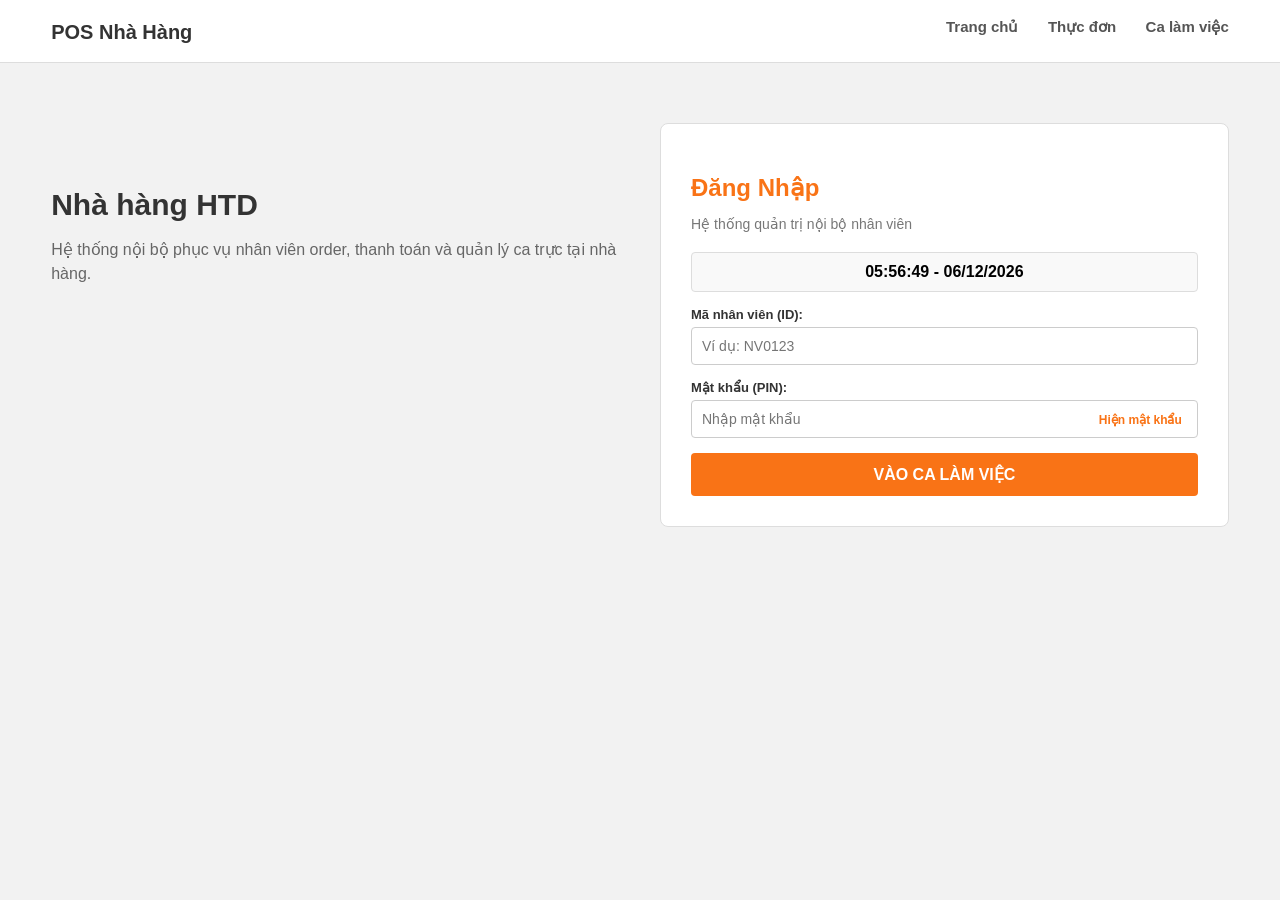
==== dangnhap.html @ c79cea72 "Add files via upload" ====
<!DOCTYPE html>
<html lang="vi">
<head>
    <meta charset="UTF-8">
    <title>Hệ thống Nội bộ - Đăng nhập</title>
    <!-- Liên kết file CSS -->
    <link rel="stylesheet" href="dangnhap.css">
</head>
<body>

    <!-- Thanh điều hướng phía trên -->
    <div class="navbar">
        <div class="nav-container"> <!-- Thẻ div giúp gom menu lại đúng độ rộng 1000px -->
            <div class="nav-brand">POS Nhà Hàng</div>
            <div class="nav-links">
                <a href="#">Trang chủ</a>
                <a href="#">Thực đơn</a>
                <a href="#">Ca làm việc</a>
            </div>
        </div>
    </div>

    <!-- Khung chính chứa 2 phần: Giới thiệu và Form đăng nhập -->
    <div class="main-container">
        
        <!-- Cột bên trái: Nội dung giới thiệu -->
        <div class="left-box">
            <h2>Nhà hàng HTD</h2>
            <p>Hệ thống nội bộ phục vụ nhân viên order, thanh toán và quản lý ca trực tại nhà hàng.</p>
        </div>

        <!-- Cột bên phải: Form đăng nhập -->
        <div class="right-box">
            <div class="login-card">
                <h2>Đăng Nhập</h2>
                <p>Hệ thống quản trị nội bộ nhân viên</p>

                <!-- Đồng hồ thời gian -->
                <div id="realTimeClock">--:--:--</div>

                <!-- Thông báo lỗi (mặc định ẩn) -->
                <div id="errorMsg" style="display: none;">
                    Mã nhân viên hoặc mật khẩu không chính xác!
                </div>

                <!-- Biểu mẫu đăng nhập -->
                <form id="loginForm">
                    <div class="form-group">
                        <label>Mã nhân viên (ID):</label>
                        <input type="text" id="empId" placeholder="Ví dụ: NV0123" required>
                    </div>

                    <div class="form-group">
                        <label>Mật khẩu (PIN):</label>
                        <input type="password" id="password" placeholder="Nhập mật khẩu" required>
                        <button type="button" id="toggleBtn">Hiện mật khẩu</button>
                    </div>

                    <button type="submit" id="submitBtn">VÀO CA LÀM VIỆC</button>
                </form>
            </div>
        </div>

    </div>

    <!-- JavaScript cơ bản thuần túy -->
    <script>
        // 1. Hàm hiển thị đồng hồ thời gian thực
        function updateClock() {
            var now = new Date();
            var hours = now.getHours();
            var minutes = now.getMinutes();
            var seconds = now.getSeconds();
            var day = now.getDate();
            var month = now.getMonth() + 1;
            var year = now.getFullYear();

            if (hours < 10) { hours = "0" + hours; }
            if (minutes < 10) { minutes = "0" + minutes; }
            if (seconds < 10) { seconds = "0" + seconds; }
            if (day < 10) { day = "0" + day; }
            if (month < 10) { month = "0" + month; }

            var timeString = hours + ":" + minutes + ":" + seconds + " - " + day + "/" + month + "/" + year;
            document.getElementById("realTimeClock").innerText = timeString;
        }

        setInterval(updateClock, 1000);
        updateClock();

        // 2. Chức năng ẩn / hiện mật khẩu
        var toggleBtn = document.getElementById("toggleBtn");
        var passwordInput = document.getElementById("password");

        toggleBtn.onclick = function() {
            if (passwordInput.type === "password") {
                passwordInput.type = "text";
                toggleBtn.innerText = "Ẩn mật khẩu";
            } else {
                passwordInput.type = "password";
                toggleBtn.innerText = "Hiện mật khẩu";
            }
        };

        // 3. Xử lý khi bấm nút đăng nhập
        var loginForm = document.getElementById("loginForm");
        var errorMsg = document.getElementById("errorMsg");
        var submitBtn = document.getElementById("submitBtn");

        loginForm.onsubmit = function(event) {
            event.preventDefault();

            var empId = document.getElementById("empId").value;
            var password = passwordInput.value;

            errorMsg.style.display = "none";
            submitBtn.innerText = "ĐANG XÁC THỰC...";
            submitBtn.disabled = true;

            setTimeout(function() {
                if (empId.toUpperCase() === "ADMIN" && password === "123456") {
                    submitBtn.innerText = "ĐĂNG NHẬP THÀNH CÔNG";
                    submitBtn.style.backgroundColor = "green";
                } else {
                    errorMsg.style.display = "block";
                    submitBtn.innerText = "VÀO CA LÀM VIỆC";
                    submitBtn.disabled = false;
                    passwordInput.value = "";
                    passwordInput.focus();
                }
            }, 1000);
        };
    </script>
</body>
</html>
---- dangnhap.css ----
/* Thiết lập chung */
body {
    margin: 0;
    padding: 0;
    font-family: Arial, sans-serif;
    background-color: #f2f2f2;
}

/* Thanh điều hướng */
.navbar {
    background-color: #ffffff;
    border-bottom: 1px solid #ddd;
    padding: 18px 0; /* Khoảng cách trên và dưới bằng nhau */
}

/* Khung gom nội dung menu rộng đúng 1000px để thẳng hàng với phần bên dưới */
.nav-container {
    width: 92%;
    max-width: 1300px;        /* Giới hạn độ rộng tối đa */
    margin: 0 auto;             /* Canh giữa màn hình */
    overflow: hidden;           /* Kỹ thuật cơ bản để chứa các phần tử float */
}

.nav-brand {
    float: left;
    font-size: 20px;
    font-weight: bold;
    color: #333;
    padding-top: 3px;           /* Canh chỉnh nhẹ cho chữ thẳng hàng theo chiều dọc */
}

.nav-links {
    float: right;
}

.nav-links a {
    text-decoration: none;
    color: #555;
    margin-left: 25px;
    font-size: 15px;
    font-weight: bold;
}

.nav-links a:hover {
    color: #f97316;
}

/* Khung chính chứa 2 cột (Độ rộng chuẩn 1000px) */
.main-container {
    width: 92%;
    max-width: 1300px;
    margin: 60px auto;
    overflow: hidden; /* Giúp khung chứa không bị tràn nội dung do dùng float */
}

/* Cột bên trái */
.left-box {
    width: 50%;
    float: left;
    padding: 40px 20px 40px 0;
    box-sizing: border-box;
}

.left-box h2 {
    font-size: 30px;
    color: #333;
    margin-bottom: 15px;
}

.left-box p {
    font-size: 16px;
    color: #666;
    line-height: 1.5;
}

/* Cột bên phải (Khung đăng nhập) */
.right-box {
    width: 50%;
    float: right;
    padding: 0 0 0 20px;
    box-sizing: border-box;
}

.login-card {
    background-color: #ffffff;
    padding: 30px;
    border-radius: 8px;
    border: 1px solid #ddd;
}

.login-card h2 {
    color: #f97316;
    margin-bottom: 5px;
}

.login-card p {
    color: #777;
    font-size: 14px;
    margin-bottom: 20px;
}

/* Đồng hồ */
#realTimeClock {
    background-color: #f9f9f9;
    padding: 10px;
    text-align: center;
    font-weight: bold;
    border: 1px solid #ddd;
    margin-bottom: 15px;
    border-radius: 4px;
}

/* Thông báo lỗi */
#errorMsg {
    color: red;
    background-color: #fee2e2;
    padding: 10px;
    margin-bottom: 15px;
    text-align: center;
    font-size: 13px;
    border-radius: 4px;
}

/* Form inputs */
.form-group {
    margin-bottom: 15px;
    position: relative;
}

.form-group label {
    display: block;
    margin-bottom: 5px;
    font-weight: bold;
    font-size: 13px;
    color: #333;
}

.form-group input {
    width: 100%;
    padding: 10px;
    box-sizing: border-box;
    border: 1px solid #ccc;
    border-radius: 4px;
    font-size: 14px;
}

/* Nút ẩn hiện mật khẩu */
#toggleBtn {
    position: absolute;
    right: 10px;
    bottom: 10px;
    background: none;
    border: none;
    color: #f97316;
    font-weight: bold;
    cursor: pointer;
    font-size: 12px;
}

/* Nút submit */
#submitBtn {
    width: 100%;
    padding: 12px;
    background-color: #f97316;
    color: white;
    border: none;
    border-radius: 4px;
    font-size: 16px;
    font-weight: bold;
    cursor: pointer;
}

#submitBtn:hover {
    background-color: #ea580c;
}
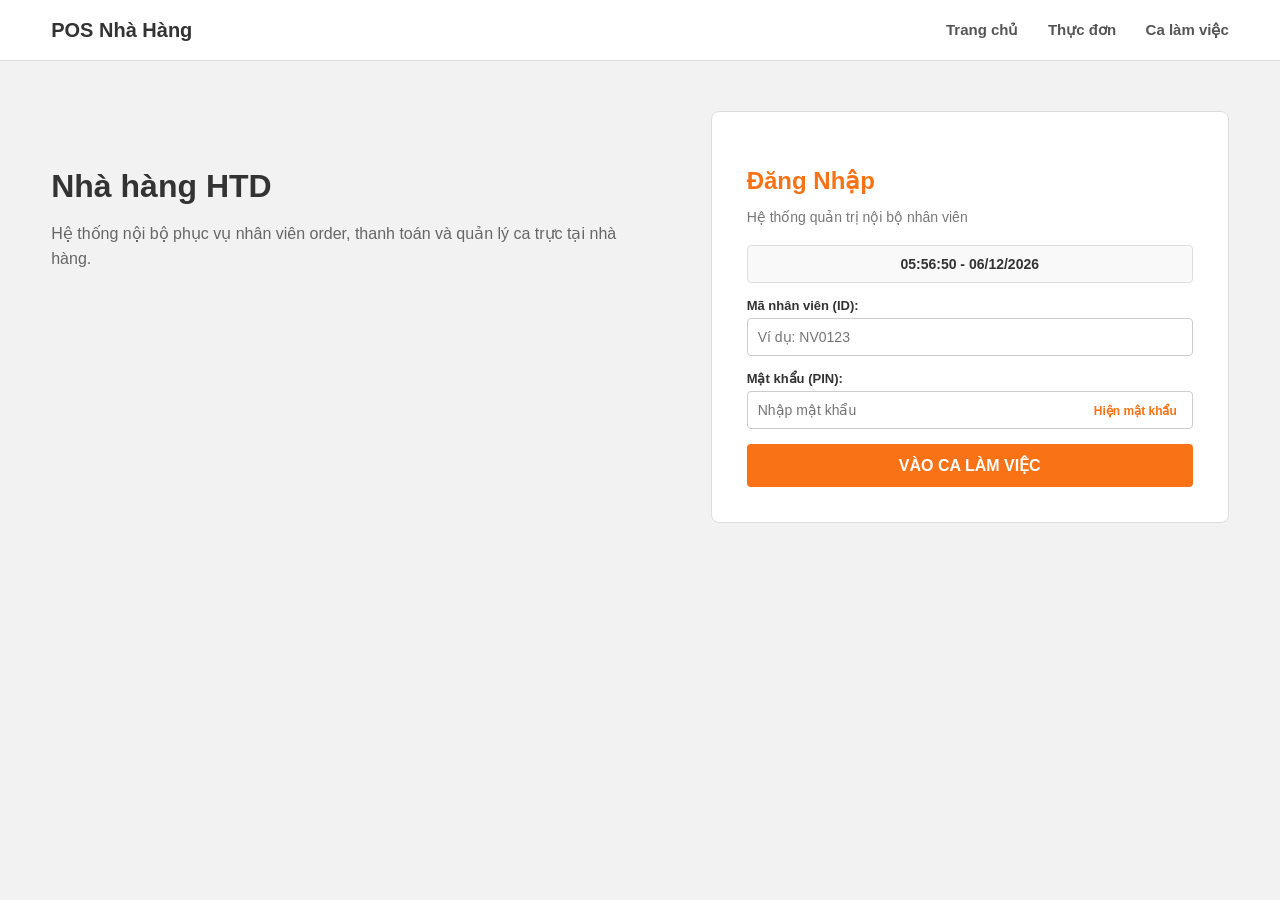
==== commit d3163fac: "Add files via upload" ====
--- a/dangnhap.html
+++ b/dangnhap.html
@@ -3,33 +3,34 @@
 <head>
     <meta charset="UTF-8">
     <title>Hệ thống Nội bộ - Đăng nhập</title>
-    <!-- Liên kết file CSS -->
+    <!-- Liên kết file CSS chuẩn -->
     <link rel="stylesheet" href="dangnhap.css">
 </head>
 <body>
 
     <!-- Thanh điều hướng phía trên -->
     <div class="navbar">
-        <div class="nav-container"> <!-- Thẻ div giúp gom menu lại đúng độ rộng 1000px -->
+        <div class="nav-container">
             <div class="nav-brand">POS Nhà Hàng</div>
             <div class="nav-links">
                 <a href="#">Trang chủ</a>
                 <a href="#">Thực đơn</a>
                 <a href="#">Ca làm việc</a>
             </div>
+            <div class="clear"></div> <!-- Ngắt trôi float -->
         </div>
     </div>
 
-    <!-- Khung chính chứa 2 phần: Giới thiệu và Form đăng nhập -->
+    <!-- Khung chính chứa 2 cột (Trái: Giới thiệu, Phải: Đăng nhập) -->
     <div class="main-container">
         
-        <!-- Cột bên trái: Nội dung giới thiệu -->
+        <!-- Cột bên trái -->
         <div class="left-box">
             <h2>Nhà hàng HTD</h2>
             <p>Hệ thống nội bộ phục vụ nhân viên order, thanh toán và quản lý ca trực tại nhà hàng.</p>
         </div>
 
-        <!-- Cột bên phải: Form đăng nhập -->
+        <!-- Cột bên phải (Form đăng nhập) -->
         <div class="right-box">
             <div class="login-card">
                 <h2>Đăng Nhập</h2>
@@ -61,9 +62,10 @@
             </div>
         </div>
 
+        <div class="clear"></div> <!-- Ngắt trôi float để khung chứa ôm trọn 2 cột -->
     </div>
 
-    <!-- JavaScript cơ bản thuần túy -->
+    <!-- JavaScript thuần theo chuẩn cơ bản trên lớp -->
     <script>
         // 1. Hàm hiển thị đồng hồ thời gian thực
         function updateClock() {
@@ -75,6 +77,7 @@
             var month = now.getMonth() + 1;
             var year = now.getFullYear();
 
+            // Thêm số 0 nếu giá trị nhỏ hơn 10
             if (hours < 10) { hours = "0" + hours; }
             if (minutes < 10) { minutes = "0" + minutes; }
             if (seconds < 10) { seconds = "0" + seconds; }
@@ -102,13 +105,13 @@
             }
         };
 
-        // 3. Xử lý khi bấm nút đăng nhập
+        // 3. Xử lý khi submit form đăng nhập
         var loginForm = document.getElementById("loginForm");
         var errorMsg = document.getElementById("errorMsg");
         var submitBtn = document.getElementById("submitBtn");
 
         loginForm.onsubmit = function(event) {
-            event.preventDefault();
+            event.preventDefault(); // Chặn load lại trang
 
             var empId = document.getElementById("empId").value;
             var password = passwordInput.value;
@@ -117,6 +120,7 @@
             submitBtn.innerText = "ĐANG XÁC THỰC...";
             submitBtn.disabled = true;
 
+            // Giả lập kiểm tra tài khoản sau 1 giây
             setTimeout(function() {
                 if (empId.toUpperCase() === "ADMIN" && password === "123456") {
                     submitBtn.innerText = "ĐĂNG NHẬP THÀNH CÔNG";
--- a/dangnhap.css
+++ b/dangnhap.css
@@ -1,4 +1,4 @@
-/* Thiết lập chung */
+/* Thiết lập chung trang web */
 body {
     margin: 0;
     padding: 0;
@@ -6,31 +6,35 @@
     background-color: #f2f2f2;
 }
 
-/* Thanh điều hướng */
+/* Thẻ ngắt trôi float theo giáo trình */
+.clear {
+    clear: both;
+}
+
+/* Thanh điều hướng (Navbar) */
 .navbar {
     background-color: #ffffff;
     border-bottom: 1px solid #ddd;
-    padding: 18px 0; /* Khoảng cách trên và dưới bằng nhau */
+    height: 60px;
 }
 
-/* Khung gom nội dung menu rộng đúng 1000px để thẳng hàng với phần bên dưới */
 .nav-container {
-    width: 92%;
-    max-width: 1300px;        /* Giới hạn độ rộng tối đa */
-    margin: 0 auto;             /* Canh giữa màn hình */
-    overflow: hidden;           /* Kỹ thuật cơ bản để chứa các phần tử float */
+    width: 92%;             /* Giãn rộng chiếm 92% màn hình */
+    max-width: 1300px;      /* Giới hạn tối đa không bị bè quá rộng trên màn hình lớn */
+    margin: 0 auto;         /* Canh giữa */
 }
 
 .nav-brand {
     float: left;
+    line-height: 60px;
     font-size: 20px;
     font-weight: bold;
     color: #333;
-    padding-top: 3px;           /* Canh chỉnh nhẹ cho chữ thẳng hàng theo chiều dọc */
 }
 
 .nav-links {
     float: right;
+    line-height: 60px;
 }
 
 .nav-links a {
@@ -45,24 +49,23 @@
     color: #f97316;
 }
 
-/* Khung chính chứa 2 cột (Độ rộng chuẩn 1000px) */
+/* Khung chính chứa 2 cột */
 .main-container {
-    width: 92%;
-    max-width: 1300px;
-    margin: 60px auto;
-    overflow: hidden; /* Giúp khung chứa không bị tràn nội dung do dùng float */
+    width: 92%;             /* Giãn rộng ra hai bên màn hình */
+    max-width: 1300px;      /* Giới hạn tối đa 1300px */
+    margin: 50px auto;      /* Canh giữa và tạo khoảng cách trên dưới */
 }
 
-/* Cột bên trái */
+/* Cột bên trái: Giới thiệu */
 .left-box {
-    width: 50%;
+    width: 50%;             /* Tăng độ rộng để nội dung trải đều sang trái */
     float: left;
-    padding: 40px 20px 40px 0;
+    padding-top: 30px;
     box-sizing: border-box;
 }
 
 .left-box h2 {
-    font-size: 30px;
+    font-size: 32px;
     color: #333;
     margin-bottom: 15px;
 }
@@ -70,20 +73,19 @@
 .left-box p {
     font-size: 16px;
     color: #666;
-    line-height: 1.5;
+    line-height: 1.6;
 }
 
-/* Cột bên phải (Khung đăng nhập) */
+/* Cột bên phải: Form đăng nhập */
 .right-box {
-    width: 50%;
+    width: 44%;             /* Cân đối khoảng trống ở giữa */
     float: right;
-    padding: 0 0 0 20px;
     box-sizing: border-box;
 }
 
 .login-card {
     background-color: #ffffff;
-    padding: 30px;
+    padding: 35px;
     border-radius: 8px;
     border: 1px solid #ddd;
 }
@@ -91,6 +93,7 @@
 .login-card h2 {
     color: #f97316;
     margin-bottom: 5px;
+    font-size: 24px;
 }
 
 .login-card p {
@@ -99,7 +102,7 @@
     margin-bottom: 20px;
 }
 
-/* Đồng hồ */
+/* Đồng hồ thời gian */
 #realTimeClock {
     background-color: #f9f9f9;
     padding: 10px;
@@ -108,6 +111,8 @@
     border: 1px solid #ddd;
     margin-bottom: 15px;
     border-radius: 4px;
+    font-size: 14px;
+    color: #333;
 }
 
 /* Thông báo lỗi */
@@ -119,9 +124,10 @@
     text-align: center;
     font-size: 13px;
     border-radius: 4px;
+    font-weight: bold;
 }
 
-/* Form inputs */
+/* Nhóm nhập liệu trong Form */
 .form-group {
     margin-bottom: 15px;
     position: relative;
@@ -144,7 +150,7 @@
     font-size: 14px;
 }
 
-/* Nút ẩn hiện mật khẩu */
+/* Nút ẩn/hiện mật khẩu */
 #toggleBtn {
     position: absolute;
     right: 10px;
@@ -157,7 +163,7 @@
     font-size: 12px;
 }
 
-/* Nút submit */
+/* Nút Đăng nhập */
 #submitBtn {
     width: 100%;
     padding: 12px;
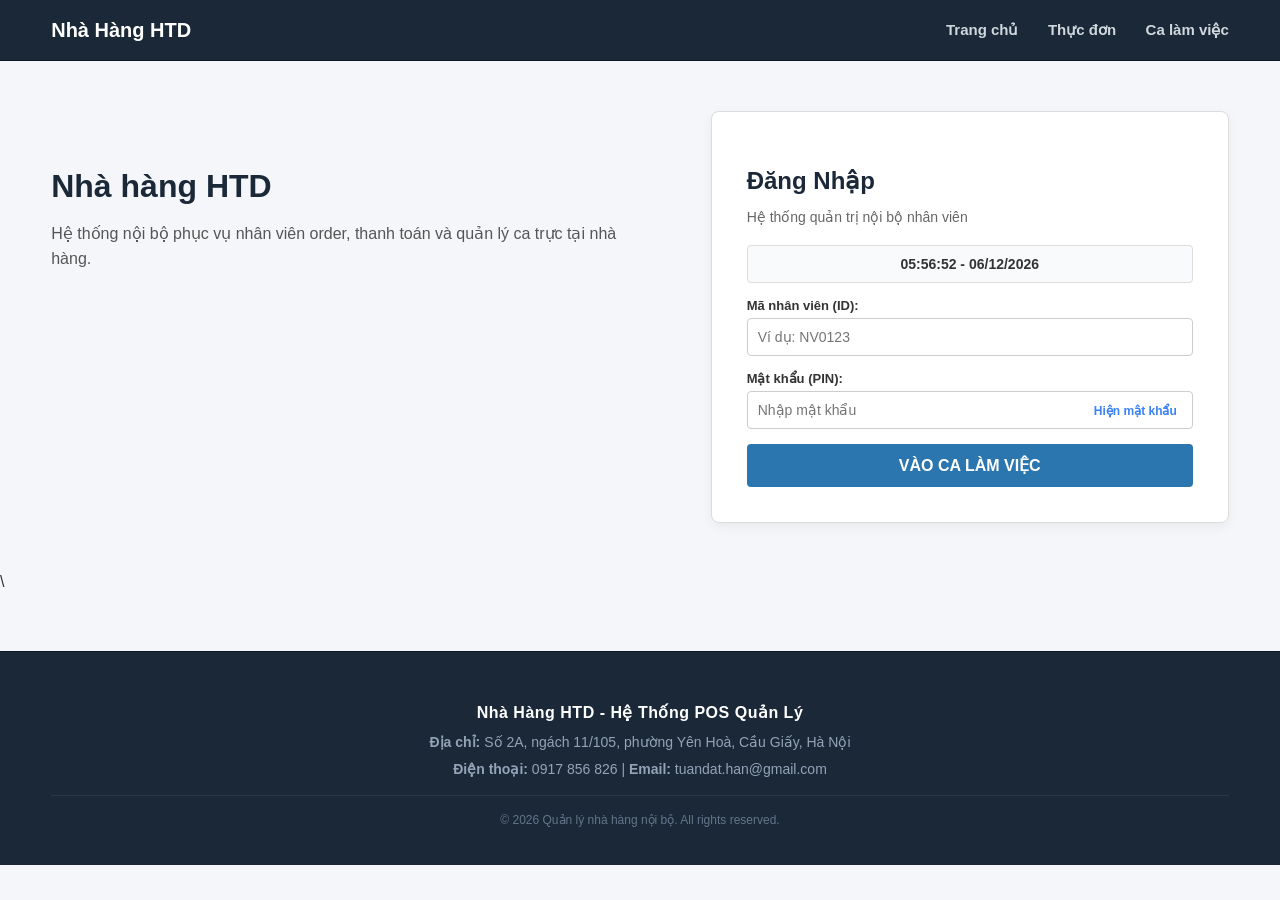
==== commit 16ec9990: "Add files via upload" ====
--- a/dangnhap.html
+++ b/dangnhap.html
@@ -11,7 +11,7 @@
     <!-- Thanh điều hướng phía trên -->
     <div class="navbar">
         <div class="nav-container">
-            <div class="nav-brand">POS Nhà Hàng</div>
+            <div class="nav-brand">Nhà Hàng HTD</div>
             <div class="nav-links">
                 <a href="#">Trang chủ</a>
                 <a href="#">Thực đơn</a>
@@ -134,6 +134,19 @@
                 }
             }, 1000);
         };
-    </script>
+    </script>\
+    <!-- Chân trang (Footer) thông tin liên hệ -->
+    <div class="footer">
+        <div class="footer-container">
+            <div class="footer-info">
+                <h4>Nhà Hàng HTD - Hệ Thống POS Quản Lý</h4>
+                <p><strong>Địa chỉ:</strong> Số 2A, ngách 11/105, phường Yên Hoà, Cầu Giấy, Hà Nội</p>
+                <p><strong>Điện thoại:</strong> 0917 856 826 | <strong>Email:</strong> tuandat.han@gmail.com</p>
+                <p class="copyright">© 2026 Quản lý nhà hàng nội bộ. All rights reserved.</p>
+            </div>
+            <div class="clear"></div>
+        </div>
+    </div>
 </body>
+
 </html>
--- a/dangnhap.css
+++ b/dangnhap.css
@@ -3,7 +3,8 @@
     margin: 0;
     padding: 0;
     font-family: Arial, sans-serif;
-    background-color: #f2f2f2;
+    background-color: #f4f6f9;
+    color: #333;
 }
 
 /* Thẻ ngắt trôi float theo giáo trình */
@@ -11,17 +12,17 @@
     clear: both;
 }
 
-/* Thanh điều hướng (Navbar) */
+/* Thanh điều hướng (Navbar) đồng bộ màu với trang gọi món */
 .navbar {
-    background-color: #ffffff;
-    border-bottom: 1px solid #ddd;
+    background-color: #1b2838; /* Xanh navy đậm đặc trưng */
+    border-bottom: 1px solid #0f172a;
     height: 60px;
 }
 
 .nav-container {
-    width: 92%;             /* Giãn rộng chiếm 92% màn hình */
-    max-width: 1300px;      /* Giới hạn tối đa không bị bè quá rộng trên màn hình lớn */
-    margin: 0 auto;         /* Canh giữa */
+    width: 92%;
+    max-width: 1300px;
+    margin: 0 auto;
 }
 
 .nav-brand {
@@ -29,7 +30,7 @@
     line-height: 60px;
     font-size: 20px;
     font-weight: bold;
-    color: #333;
+    color: #ffffff;
 }
 
 .nav-links {
@@ -39,26 +40,26 @@
 
 .nav-links a {
     text-decoration: none;
-    color: #555;
+    color: #cfd8dc;
     margin-left: 25px;
     font-size: 15px;
     font-weight: bold;
 }
 
 .nav-links a:hover {
-    color: #f97316;
+    color: #38bdf8;
 }
 
 /* Khung chính chứa 2 cột */
 .main-container {
-    width: 92%;             /* Giãn rộng ra hai bên màn hình */
-    max-width: 1300px;      /* Giới hạn tối đa 1300px */
-    margin: 50px auto;      /* Canh giữa và tạo khoảng cách trên dưới */
+    width: 92%;
+    max-width: 1300px;
+    margin: 50px auto;
 }
 
 /* Cột bên trái: Giới thiệu */
 .left-box {
-    width: 50%;             /* Tăng độ rộng để nội dung trải đều sang trái */
+    width: 50%;
     float: left;
     padding-top: 30px;
     box-sizing: border-box;
@@ -66,19 +67,19 @@
 
 .left-box h2 {
     font-size: 32px;
-    color: #333;
+    color: #1b2838; /* Đồng bộ màu tiêu đề */
     margin-bottom: 15px;
 }
 
 .left-box p {
     font-size: 16px;
-    color: #666;
+    color: #555;
     line-height: 1.6;
 }
 
 /* Cột bên phải: Form đăng nhập */
 .right-box {
-    width: 44%;             /* Cân đối khoảng trống ở giữa */
+    width: 44%;
     float: right;
     box-sizing: border-box;
 }
@@ -87,28 +88,29 @@
     background-color: #ffffff;
     padding: 35px;
     border-radius: 8px;
-    border: 1px solid #ddd;
+    border: 1px solid #dcdcdc;
+    box-shadow: 0 4px 12px rgba(0, 0, 0, 0.05);
 }
 
 .login-card h2 {
-    color: #f97316;
+    color: #1b2838; /* Đồng bộ màu tiêu đề form */
     margin-bottom: 5px;
     font-size: 24px;
 }
 
 .login-card p {
-    color: #777;
+    color: #666;
     font-size: 14px;
     margin-bottom: 20px;
 }
 
 /* Đồng hồ thời gian */
 #realTimeClock {
-    background-color: #f9f9f9;
+    background-color: #f8fafc;
     padding: 10px;
     text-align: center;
     font-weight: bold;
-    border: 1px solid #ddd;
+    border: 1px solid #dcdcdc;
     margin-bottom: 15px;
     border-radius: 4px;
     font-size: 14px;
@@ -119,6 +121,7 @@
 #errorMsg {
     color: red;
     background-color: #fee2e2;
+    border: 1px solid #fecaca;
     padding: 10px;
     margin-bottom: 15px;
     text-align: center;
@@ -148,6 +151,12 @@
     border: 1px solid #ccc;
     border-radius: 4px;
     font-size: 14px;
+}
+
+.form-group input:focus {
+    outline: none;
+    border-color: #3b82f6; /* Xanh dương sáng chuẩn nút gọi món */
+    box-shadow: 0 0 0 3px rgba(59, 130, 246, 0.15);
 }
 
 /* Nút ẩn/hiện mật khẩu */
@@ -157,25 +166,68 @@
     bottom: 10px;
     background: none;
     border: none;
-    color: #f97316;
+    color: #3b82f6;
     font-weight: bold;
     cursor: pointer;
     font-size: 12px;
 }
 
-/* Nút Đăng nhập */
+#toggleBtn:hover {
+    color: #2563eb;
+}
+
+/* Nút Đăng nhập đồng bộ màu xanh dương chuẩn của nút "Thêm vào món" */
 #submitBtn {
     width: 100%;
     padding: 12px;
-    background-color: #f97316;
+    background-color: #2c76b0;
     color: white;
     border: none;
     border-radius: 4px;
     font-size: 16px;
     font-weight: bold;
     cursor: pointer;
+    transition: background-color 0.2s ease;
 }
 
 #submitBtn:hover {
-    background-color: #ea580c;
+    background-color: #2c76b0;
+}
+/* Chân trang thông tin liên hệ */
+.footer {
+    background-color: #1b2838; /* Đồng bộ màu tối navy */
+    color: #cfd8dc;
+    padding: 30px 0;
+    margin-top: 60px;
+    border-top: 1px solid #0f172a;
+    text-align: center;
+}
+
+.footer-container {
+    width: 92%;
+    max-width: 1300px;
+    margin: 0 auto;
+}
+
+.footer-info h4 {
+    color: #ffffff;
+    font-size: 16px;
+    font-weight: bold;
+    margin-bottom: 10px;
+    letter-spacing: 0.5px;
+}
+
+.footer-info p {
+    font-size: 14px;
+    color: #94a3b8;
+    margin: 6px 0;
+    line-height: 1.5;
+}
+
+.footer-info .copyright {
+    font-size: 12px;
+    color: #64748b;
+    margin-top: 15px;
+    border-top: 1px solid #2d3748;
+    padding-top: 15px;
 }
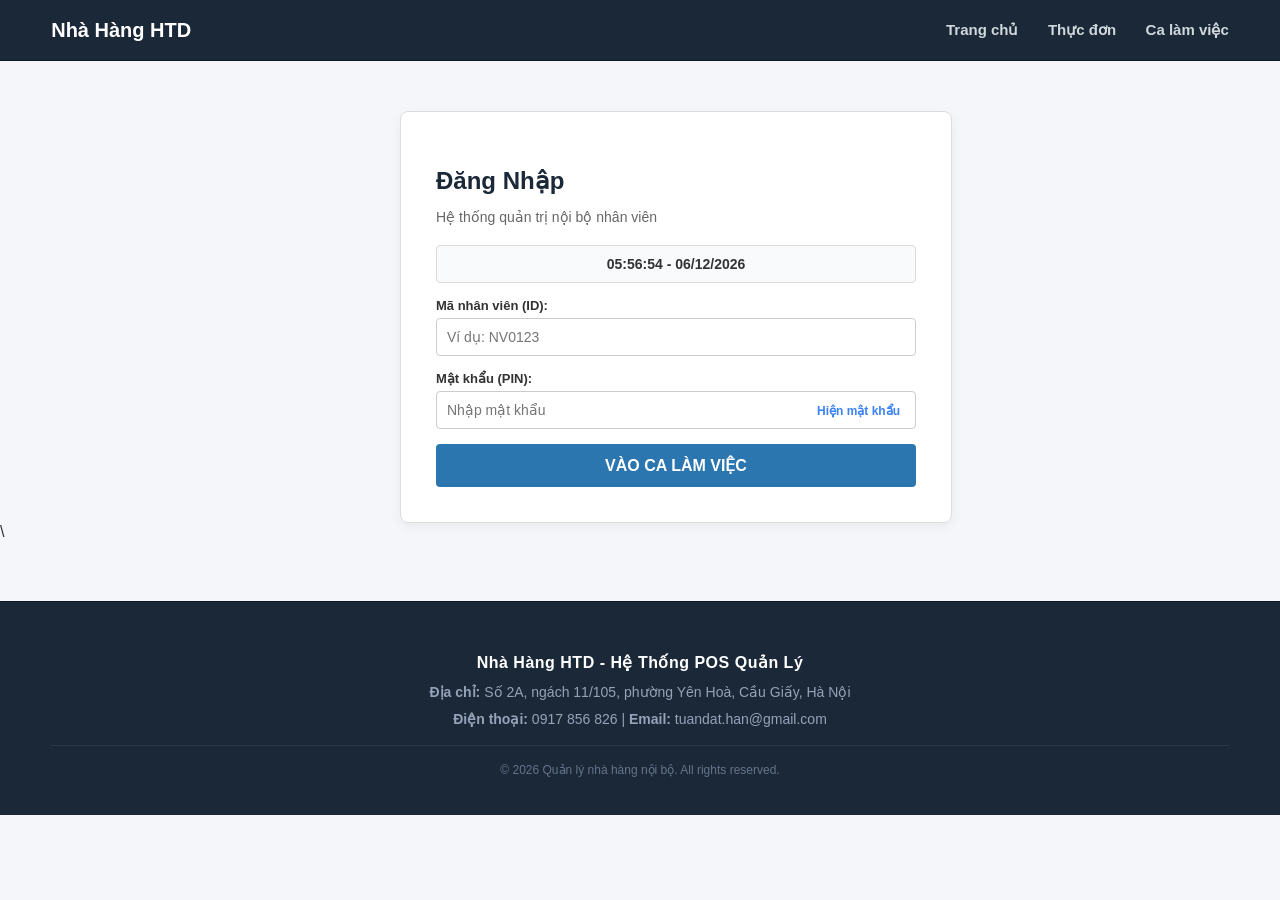
==== commit 8ba82368: "Add files via upload" ====
--- a/dangnhap.html
+++ b/dangnhap.html
@@ -22,14 +22,7 @@
     </div>
 
     <!-- Khung chính chứa 2 cột (Trái: Giới thiệu, Phải: Đăng nhập) -->
-    <div class="main-container">
-        
-        <!-- Cột bên trái -->
-        <div class="left-box">
-            <h2>Nhà hàng HTD</h2>
-            <p>Hệ thống nội bộ phục vụ nhân viên order, thanh toán và quản lý ca trực tại nhà hàng.</p>
-        </div>
-
+    <article class="main-container">
         <!-- Cột bên phải (Form đăng nhập) -->
         <div class="right-box">
             <div class="login-card">
@@ -63,7 +56,7 @@
         </div>
 
         <div class="clear"></div> <!-- Ngắt trôi float để khung chứa ôm trọn 2 cột -->
-    </div>
+    </article>
 
     <!-- JavaScript thuần theo chuẩn cơ bản trên lớp -->
     <script>
--- a/dangnhap.css
+++ b/dangnhap.css
@@ -1,10 +1,11 @@
 /* Thiết lập chung trang web */
 body {
-    margin: 0;
+    margin: 0 auto;
     padding: 0;
     font-family: Arial, sans-serif;
     background-color: #f4f6f9;
     color: #333;
+    box-sizing: border-box;
 }
 
 /* Thẻ ngắt trôi float theo giáo trình */
@@ -52,15 +53,17 @@
 
 /* Khung chính chứa 2 cột */
 .main-container {
-    width: 92%;
-    max-width: 1300px;
-    margin: 50px auto;
+    width: min(1300px, 92%);
+    margin: 50px auto 0;
+    display: flex;
+    justify-content: center;
+    align-items: center;
+    box-sizing: border-box;
 }
 
 /* Cột bên trái: Giới thiệu */
 .left-box {
     width: 50%;
-    float: left;
     padding-top: 30px;
     box-sizing: border-box;
 }
@@ -79,8 +82,7 @@
 
 /* Cột bên phải: Form đăng nhập */
 .right-box {
-    width: 44%;
-    float: right;
+    width: min(480px, 100%);
     box-sizing: border-box;
 }
 
@@ -90,6 +92,8 @@
     border-radius: 8px;
     border: 1px solid #dcdcdc;
     box-shadow: 0 4px 12px rgba(0, 0, 0, 0.05);
+    display: inline-block;
+    width: 100%;
 }
 
 .login-card h2 {
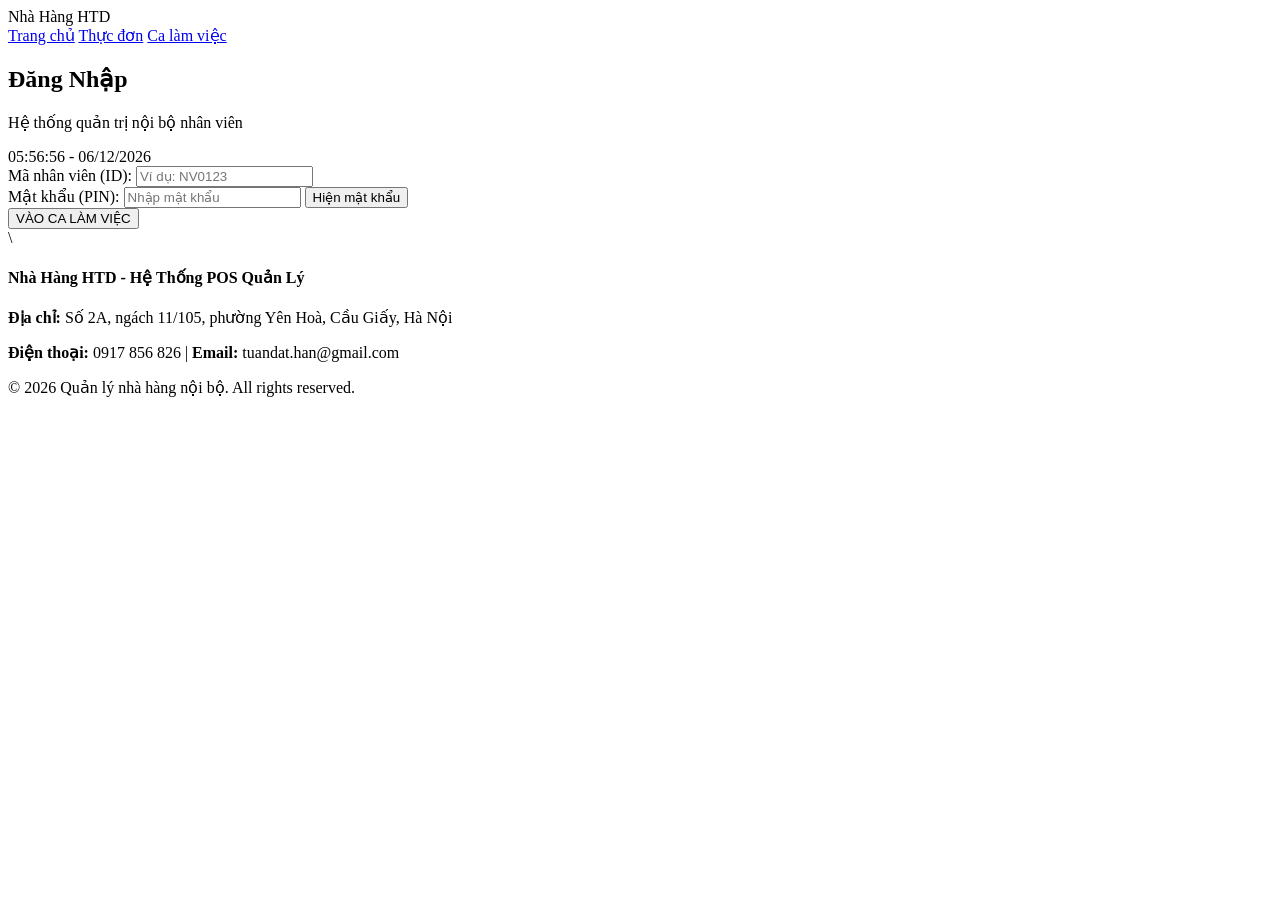
==== commit 524a646b: "Add files via upload" ====
--- a/dangnhap.html
+++ b/dangnhap.html
@@ -113,11 +113,17 @@
             submitBtn.innerText = "ĐANG XÁC THỰC...";
             submitBtn.disabled = true;
 
-            // Giả lập kiểm tra tài khoản sau 1 giây
+           // Giả lập kiểm tra tài khoản sau 1 giây
             setTimeout(function() {
                 if (empId.toUpperCase() === "ADMIN" && password === "123456") {
                     submitBtn.innerText = "ĐĂNG NHẬP THÀNH CÔNG";
                     submitBtn.style.backgroundColor = "green";
+                    
+                    // 👉 THÊM DÒNG NÀY ĐỂ CHUYỂN HƯỚNG SANG TRANG GỌI MÓN
+                    setTimeout(function() {
+                        window.location.href = "../goimon.html"; // Hoặc "goimon.html" tùy theo cấu trúc thư mục của bạn
+                    }, 500);
+
                 } else {
                     errorMsg.style.display = "block";
                     submitBtn.innerText = "VÀO CA LÀM VIỆC";
